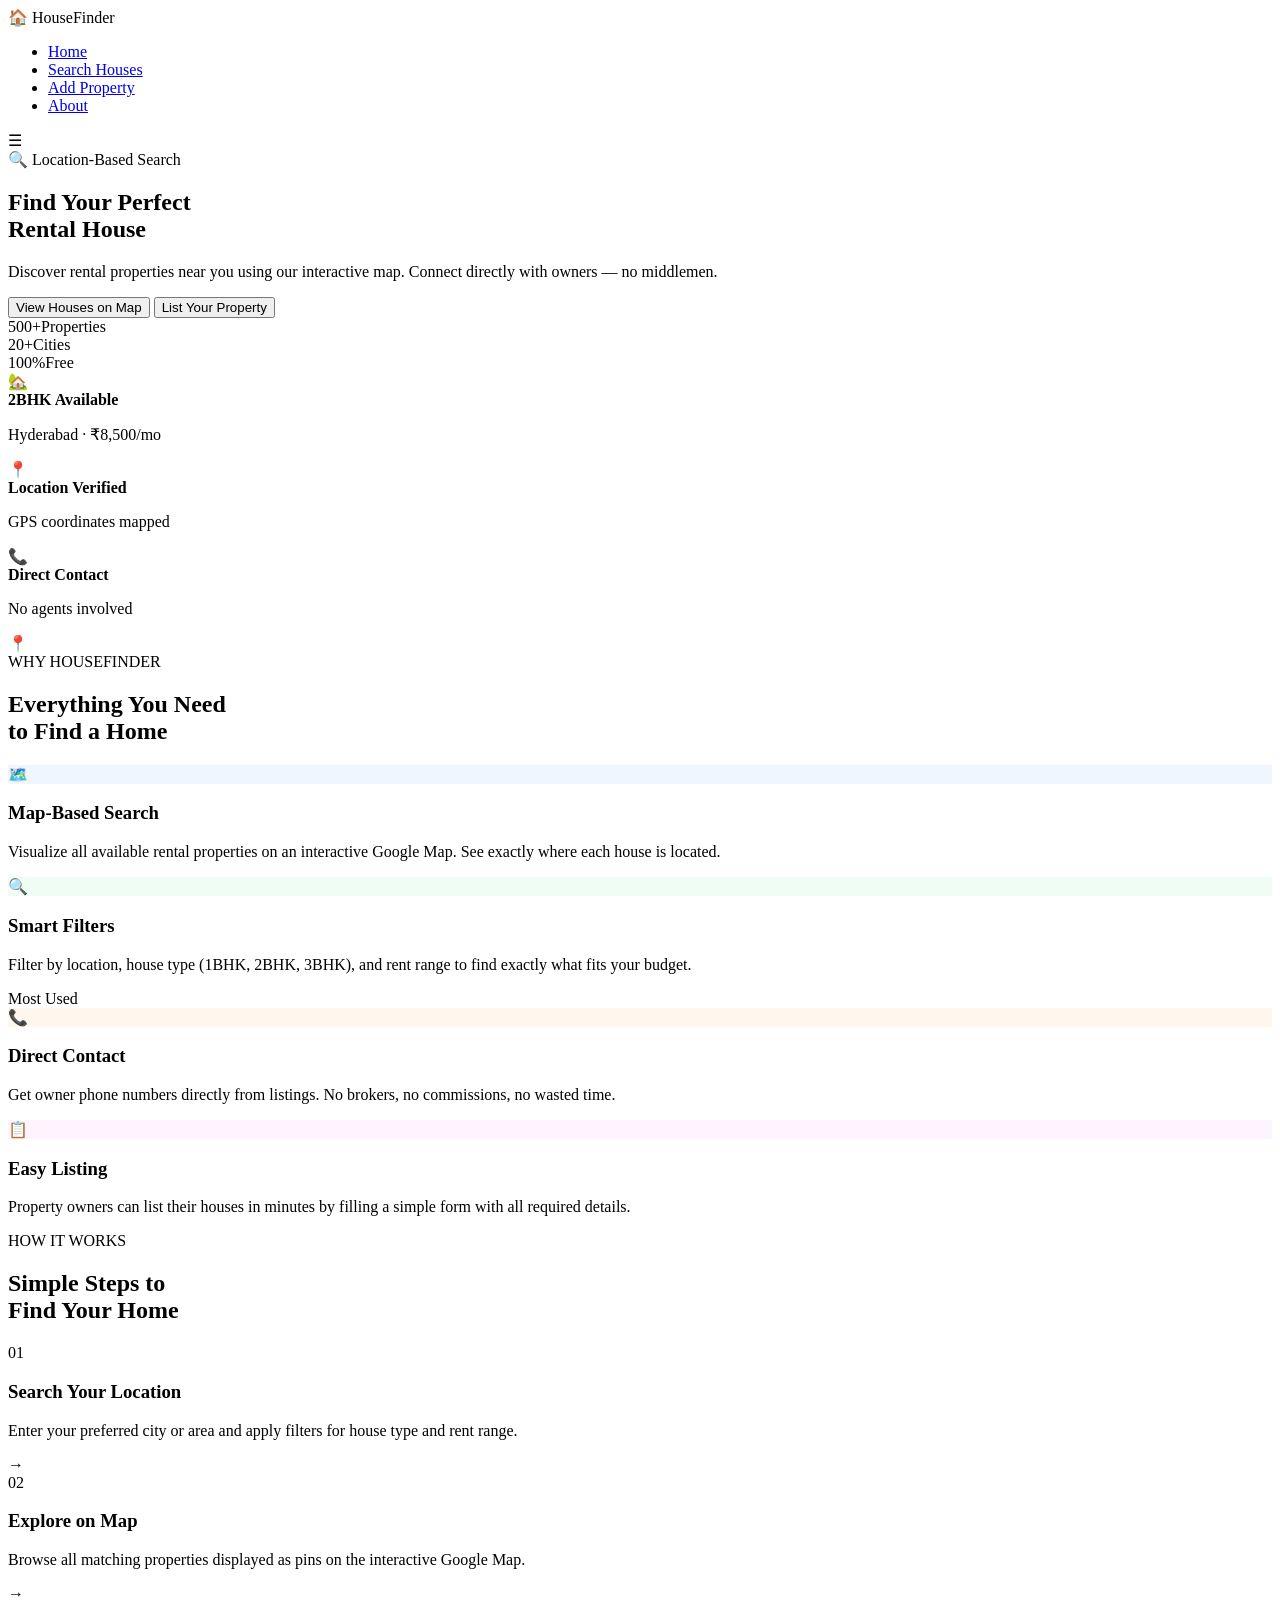
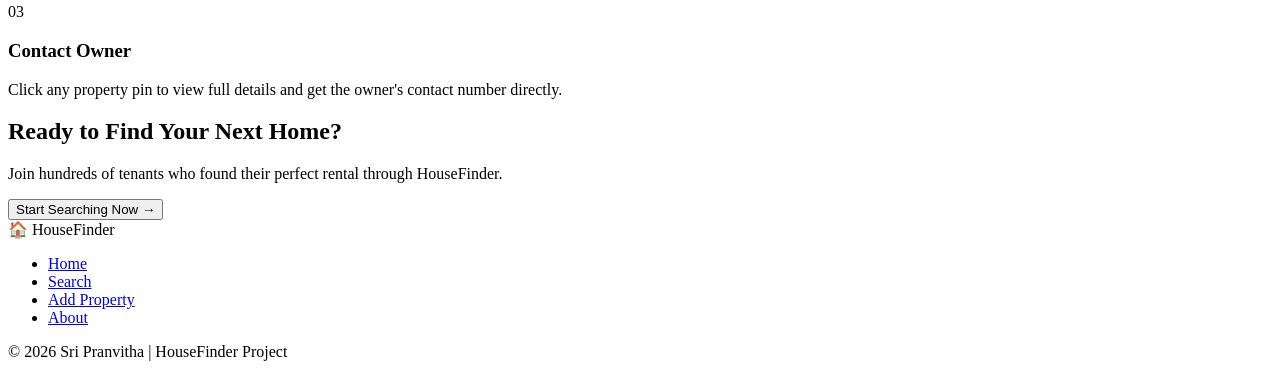
==== index.html @ 1899d7c2 "Add files via upload" ====
<!DOCTYPE html>
<html lang="en">
<head>
  <meta charset="UTF-8">
  <meta name="viewport" content="width=device-width, initial-scale=1.0">
  <title>HouseFinder | Find Your Perfect Home</title>
  <link rel="stylesheet" href="style.css">
  <link href="https://fonts.googleapis.com/css2?family=Playfair+Display:wght@700;900&family=DM+Sans:wght@300;400;500;600&display=swap" rel="stylesheet">
</head>
<body>

  <nav>
    <div class="logo">🏠 HouseFinder</div>
    <ul>
      <li><a href="index.html" class="active">Home</a></li>
      <li><a href="map.html">Search Houses</a></li>
      <li><a href="add.html">Add Property</a></li>
      <li><a href="about.html">About</a></li>
    </ul>
    <div class="hamburger" onclick="toggleMenu()">☰</div>
  </nav>

  <section class="hero">
    <div class="hero-bg"></div>
    <div class="hero-content">
      <span class="hero-tag">🔍 Location-Based Search</span>
      <h1>Find Your <span class="accent">Perfect</span><br>Rental House</h1>
      <p>Discover rental properties near you using our interactive map. Connect directly with owners — no middlemen.</p>
      <div class="hero-actions">
        <a href="map.html"><button class="btn-primary">View Houses on Map</button></a>
        <a href="add.html"><button class="btn-secondary">List Your Property</button></a>
      </div>
      <div class="hero-stats">
        <div class="stat"><span class="stat-num">500+</span><span>Properties</span></div>
        <div class="stat-divider"></div>
        <div class="stat"><span class="stat-num">20+</span><span>Cities</span></div>
        <div class="stat-divider"></div>
        <div class="stat"><span class="stat-num">100%</span><span>Free</span></div>
      </div>
    </div>
    <div class="hero-image">
      <div class="floating-card card1">
        <span class="card-icon">🏡</span>
        <div>
          <strong>2BHK Available</strong>
          <p>Hyderabad · ₹8,500/mo</p>
        </div>
      </div>
      <div class="floating-card card2">
        <span class="card-icon">📍</span>
        <div>
          <strong>Location Verified</strong>
          <p>GPS coordinates mapped</p>
        </div>
      </div>
      <div class="floating-card card3">
        <span class="card-icon">📞</span>
        <div>
          <strong>Direct Contact</strong>
          <p>No agents involved</p>
        </div>
      </div>
      <div class="map-preview">
        <div class="map-pin">📍</div>
        <div class="map-circle"></div>
      </div>
    </div>
  </section>

  <section class="features">
    <div class="section-label">WHY HOUSEFINDER</div>
    <h2>Everything You Need<br>to Find a Home</h2>
    <div class="card-container">
      <div class="card">
        <div class="card-icon-wrap" style="background:#eff6ff;">🗺️</div>
        <h3>Map-Based Search</h3>
        <p>Visualize all available rental properties on an interactive Google Map. See exactly where each house is located.</p>
      </div>
      <div class="card featured-card">
        <div class="card-icon-wrap" style="background:#f0fdf4;">🔍</div>
        <h3>Smart Filters</h3>
        <p>Filter by location, house type (1BHK, 2BHK, 3BHK), and rent range to find exactly what fits your budget.</p>
        <span class="badge">Most Used</span>
      </div>
      <div class="card">
        <div class="card-icon-wrap" style="background:#fff7ed;">📞</div>
        <h3>Direct Contact</h3>
        <p>Get owner phone numbers directly from listings. No brokers, no commissions, no wasted time.</p>
      </div>
      <div class="card">
        <div class="card-icon-wrap" style="background:#fdf4ff;">📋</div>
        <h3>Easy Listing</h3>
        <p>Property owners can list their houses in minutes by filling a simple form with all required details.</p>
      </div>
    </div>
  </section>

  <section class="how-it-works">
    <div class="section-label">HOW IT WORKS</div>
    <h2>Simple Steps to<br>Find Your Home</h2>
    <div class="steps">
      <div class="step">
        <div class="step-number">01</div>
        <div class="step-content">
          <h3>Search Your Location</h3>
          <p>Enter your preferred city or area and apply filters for house type and rent range.</p>
        </div>
      </div>
      <div class="step-arrow">→</div>
      <div class="step">
        <div class="step-number">02</div>
        <div class="step-content">
          <h3>Explore on Map</h3>
          <p>Browse all matching properties displayed as pins on the interactive Google Map.</p>
        </div>
      </div>
      <div class="step-arrow">→</div>
      <div class="step">
        <div class="step-number">03</div>
        <div class="step-content">
          <h3>Contact Owner</h3>
          <p>Click any property pin to view full details and get the owner's contact number directly.</p>
        </div>
      </div>
    </div>
  </section>

  <section class="cta-section">
    <h2>Ready to Find Your Next Home?</h2>
    <p>Join hundreds of tenants who found their perfect rental through HouseFinder.</p>
    <a href="map.html"><button class="btn-primary">Start Searching Now →</button></a>
  </section>

  <footer>
    <div class="footer-inner">
      <div class="footer-logo">🏠 HouseFinder</div>
      <ul class="footer-links">
        <li><a href="index.html">Home</a></li>
        <li><a href="map.html">Search</a></li>
        <li><a href="add.html">Add Property</a></li>
        <li><a href="about.html">About</a></li>
      </ul>
      <p class="footer-copy">© 2026 Sri Pranvitha | HouseFinder Project</p>
    </div>
  </footer>

  <script>
    function toggleMenu() {
      document.querySelector('ul').classList.toggle('open');
    }
  </script>

</body>
</html>
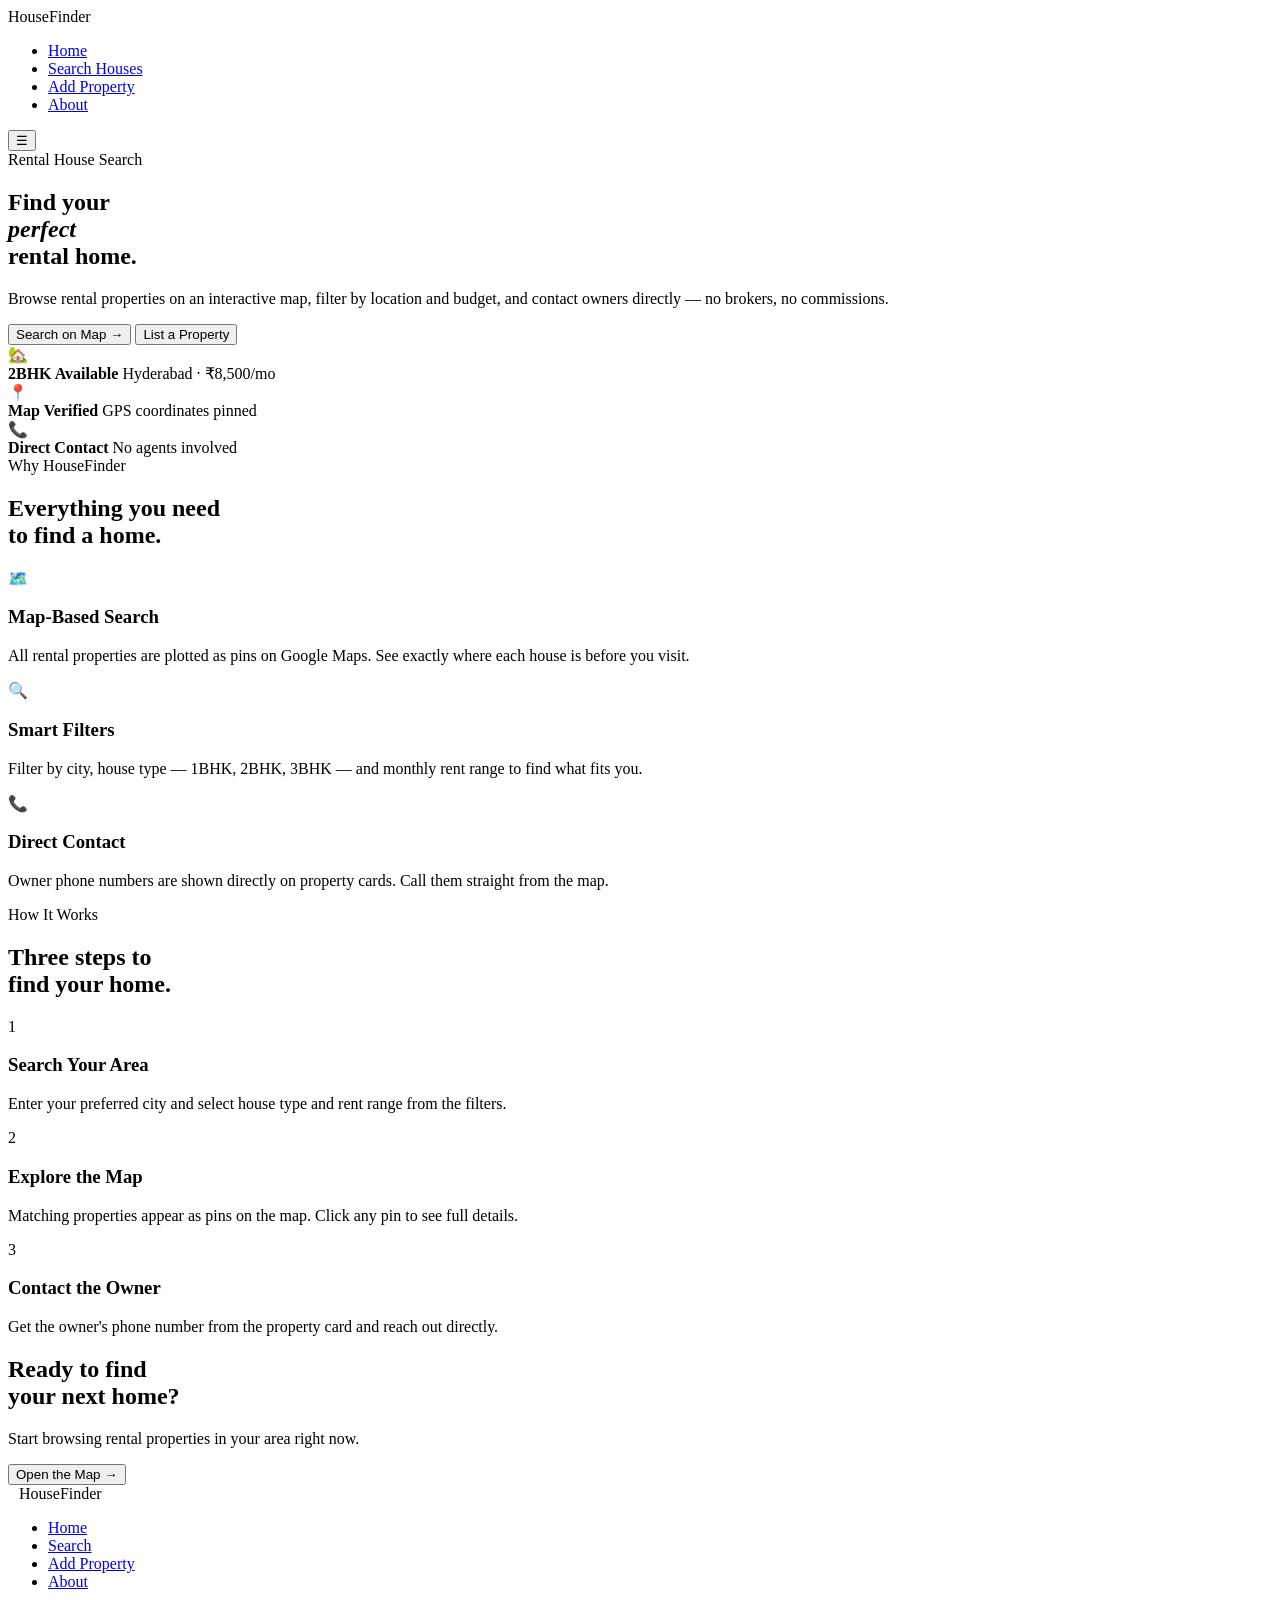
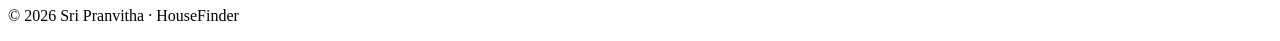
==== commit 4228de80: "index.html" ====
--- a/index.html
+++ b/index.html
@@ -3,152 +3,135 @@
 <head>
   <meta charset="UTF-8">
   <meta name="viewport" content="width=device-width, initial-scale=1.0">
-  <title>HouseFinder | Find Your Perfect Home</title>
+  <title>HouseFinder | Find Your Perfect Rental</title>
   <link rel="stylesheet" href="style.css">
-  <link href="https://fonts.googleapis.com/css2?family=Playfair+Display:wght@700;900&family=DM+Sans:wght@300;400;500;600&display=swap" rel="stylesheet">
 </head>
 <body>
 
   <nav>
-    <div class="logo">🏠 HouseFinder</div>
-    <ul>
+    <div class="logo">
+      <span class="logo-dot"></span>HouseFinder
+    </div>
+    <ul id="navMenu">
       <li><a href="index.html" class="active">Home</a></li>
       <li><a href="map.html">Search Houses</a></li>
       <li><a href="add.html">Add Property</a></li>
       <li><a href="about.html">About</a></li>
     </ul>
-    <div class="hamburger" onclick="toggleMenu()">☰</div>
+    <button class="hamburger" onclick="toggleMenu()" aria-label="Menu">☰</button>
   </nav>
 
   <section class="hero">
-    <div class="hero-bg"></div>
-    <div class="hero-content">
-      <span class="hero-tag">🔍 Location-Based Search</span>
-      <h1>Find Your <span class="accent">Perfect</span><br>Rental House</h1>
-      <p>Discover rental properties near you using our interactive map. Connect directly with owners — no middlemen.</p>
+    <div class="hero-left">
+      <span class="tag">Rental House Search</span>
+      <h1>Find your<br><em>perfect</em><br>rental home.</h1>
+      <p>Browse rental properties on an interactive map, filter by location and budget, and contact owners directly — no brokers, no commissions.</p>
       <div class="hero-actions">
-        <a href="map.html"><button class="btn-primary">View Houses on Map</button></a>
-        <a href="add.html"><button class="btn-secondary">List Your Property</button></a>
-      </div>
-      <div class="hero-stats">
-        <div class="stat"><span class="stat-num">500+</span><span>Properties</span></div>
-        <div class="stat-divider"></div>
-        <div class="stat"><span class="stat-num">20+</span><span>Cities</span></div>
-        <div class="stat-divider"></div>
-        <div class="stat"><span class="stat-num">100%</span><span>Free</span></div>
+        <a href="map.html"><button class="btn-primary">Search on Map →</button></a>
+        <a href="add.html"><button class="btn-outline">List a Property</button></a>
       </div>
     </div>
-    <div class="hero-image">
-      <div class="floating-card card1">
-        <span class="card-icon">🏡</span>
-        <div>
-          <strong>2BHK Available</strong>
-          <p>Hyderabad · ₹8,500/mo</p>
+    <div class="hero-right">
+      <div class="hero-illustration">
+        <div class="mini-card">
+          <div class="mini-card-icon">🏡</div>
+          <div class="mini-card-text">
+            <strong>2BHK Available</strong>
+            <span>Hyderabad · ₹8,500/mo</span>
+          </div>
         </div>
-      </div>
-      <div class="floating-card card2">
-        <span class="card-icon">📍</span>
-        <div>
-          <strong>Location Verified</strong>
-          <p>GPS coordinates mapped</p>
+        <div class="mini-card">
+          <div class="mini-card-icon">📍</div>
+          <div class="mini-card-text">
+            <strong>Map Verified</strong>
+            <span>GPS coordinates pinned</span>
+          </div>
         </div>
-      </div>
-      <div class="floating-card card3">
-        <span class="card-icon">📞</span>
-        <div>
-          <strong>Direct Contact</strong>
-          <p>No agents involved</p>
+        <div class="mini-card">
+          <div class="mini-card-icon">📞</div>
+          <div class="mini-card-text">
+            <strong>Direct Contact</strong>
+            <span>No agents involved</span>
+          </div>
         </div>
-      </div>
-      <div class="map-preview">
-        <div class="map-pin">📍</div>
-        <div class="map-circle"></div>
       </div>
     </div>
   </section>
 
   <section class="features">
-    <div class="section-label">WHY HOUSEFINDER</div>
-    <h2>Everything You Need<br>to Find a Home</h2>
-    <div class="card-container">
-      <div class="card">
-        <div class="card-icon-wrap" style="background:#eff6ff;">🗺️</div>
+    <div class="section-head">
+      <span class="tag">Why HouseFinder</span>
+      <h2>Everything you need<br>to find a home.</h2>
+    </div>
+    <div class="features-grid">
+      <div class="feature-card accent">
+        <div class="f-icon">🗺️</div>
         <h3>Map-Based Search</h3>
-        <p>Visualize all available rental properties on an interactive Google Map. See exactly where each house is located.</p>
+        <p>All rental properties are plotted as pins on Google Maps. See exactly where each house is before you visit.</p>
       </div>
-      <div class="card featured-card">
-        <div class="card-icon-wrap" style="background:#f0fdf4;">🔍</div>
+      <div class="feature-card">
+        <div class="f-icon">🔍</div>
         <h3>Smart Filters</h3>
-        <p>Filter by location, house type (1BHK, 2BHK, 3BHK), and rent range to find exactly what fits your budget.</p>
-        <span class="badge">Most Used</span>
+        <p>Filter by city, house type — 1BHK, 2BHK, 3BHK — and monthly rent range to find what fits you.</p>
       </div>
-      <div class="card">
-        <div class="card-icon-wrap" style="background:#fff7ed;">📞</div>
+      <div class="feature-card">
+        <div class="f-icon">📞</div>
         <h3>Direct Contact</h3>
-        <p>Get owner phone numbers directly from listings. No brokers, no commissions, no wasted time.</p>
-      </div>
-      <div class="card">
-        <div class="card-icon-wrap" style="background:#fdf4ff;">📋</div>
-        <h3>Easy Listing</h3>
-        <p>Property owners can list their houses in minutes by filling a simple form with all required details.</p>
+        <p>Owner phone numbers are shown directly on property cards. Call them straight from the map.</p>
       </div>
     </div>
   </section>
 
-  <section class="how-it-works">
-    <div class="section-label">HOW IT WORKS</div>
-    <h2>Simple Steps to<br>Find Your Home</h2>
-    <div class="steps">
-      <div class="step">
-        <div class="step-number">01</div>
-        <div class="step-content">
-          <h3>Search Your Location</h3>
-          <p>Enter your preferred city or area and apply filters for house type and rent range.</p>
-        </div>
+  <section class="how-section">
+    <div class="section-head">
+      <span class="tag">How It Works</span>
+      <h2>Three steps to<br>find your home.</h2>
+    </div>
+    <div class="steps-grid">
+      <div class="step-item">
+        <div class="step-num">1</div>
+        <h3>Search Your Area</h3>
+        <p>Enter your preferred city and select house type and rent range from the filters.</p>
       </div>
-      <div class="step-arrow">→</div>
-      <div class="step">
-        <div class="step-number">02</div>
-        <div class="step-content">
-          <h3>Explore on Map</h3>
-          <p>Browse all matching properties displayed as pins on the interactive Google Map.</p>
-        </div>
+      <div class="step-item">
+        <div class="step-num">2</div>
+        <h3>Explore the Map</h3>
+        <p>Matching properties appear as pins on the map. Click any pin to see full details.</p>
       </div>
-      <div class="step-arrow">→</div>
-      <div class="step">
-        <div class="step-number">03</div>
-        <div class="step-content">
-          <h3>Contact Owner</h3>
-          <p>Click any property pin to view full details and get the owner's contact number directly.</p>
-        </div>
+      <div class="step-item">
+        <div class="step-num">3</div>
+        <h3>Contact the Owner</h3>
+        <p>Get the owner's phone number from the property card and reach out directly.</p>
       </div>
     </div>
   </section>
 
   <section class="cta-section">
-    <h2>Ready to Find Your Next Home?</h2>
-    <p>Join hundreds of tenants who found their perfect rental through HouseFinder.</p>
-    <a href="map.html"><button class="btn-primary">Start Searching Now →</button></a>
+    <h2>Ready to find<br>your next home?</h2>
+    <p>Start browsing rental properties in your area right now.</p>
+    <a href="map.html"><button class="btn-primary">Open the Map →</button></a>
   </section>
 
   <footer>
     <div class="footer-inner">
-      <div class="footer-logo">🏠 HouseFinder</div>
+      <div class="footer-logo">
+        <span style="width:7px;height:7px;background:var(--sage);border-radius:50%;display:inline-block;"></span>
+        HouseFinder
+      </div>
       <ul class="footer-links">
         <li><a href="index.html">Home</a></li>
         <li><a href="map.html">Search</a></li>
         <li><a href="add.html">Add Property</a></li>
         <li><a href="about.html">About</a></li>
       </ul>
-      <p class="footer-copy">© 2026 Sri Pranvitha | HouseFinder Project</p>
+      <p class="footer-copy">© 2026 Sri Pranvitha · HouseFinder</p>
     </div>
   </footer>
 
   <script>
     function toggleMenu() {
-      document.querySelector('ul').classList.toggle('open');
+      document.getElementById('navMenu').classList.toggle('open');
     }
   </script>
-
 </body>
 </html>
